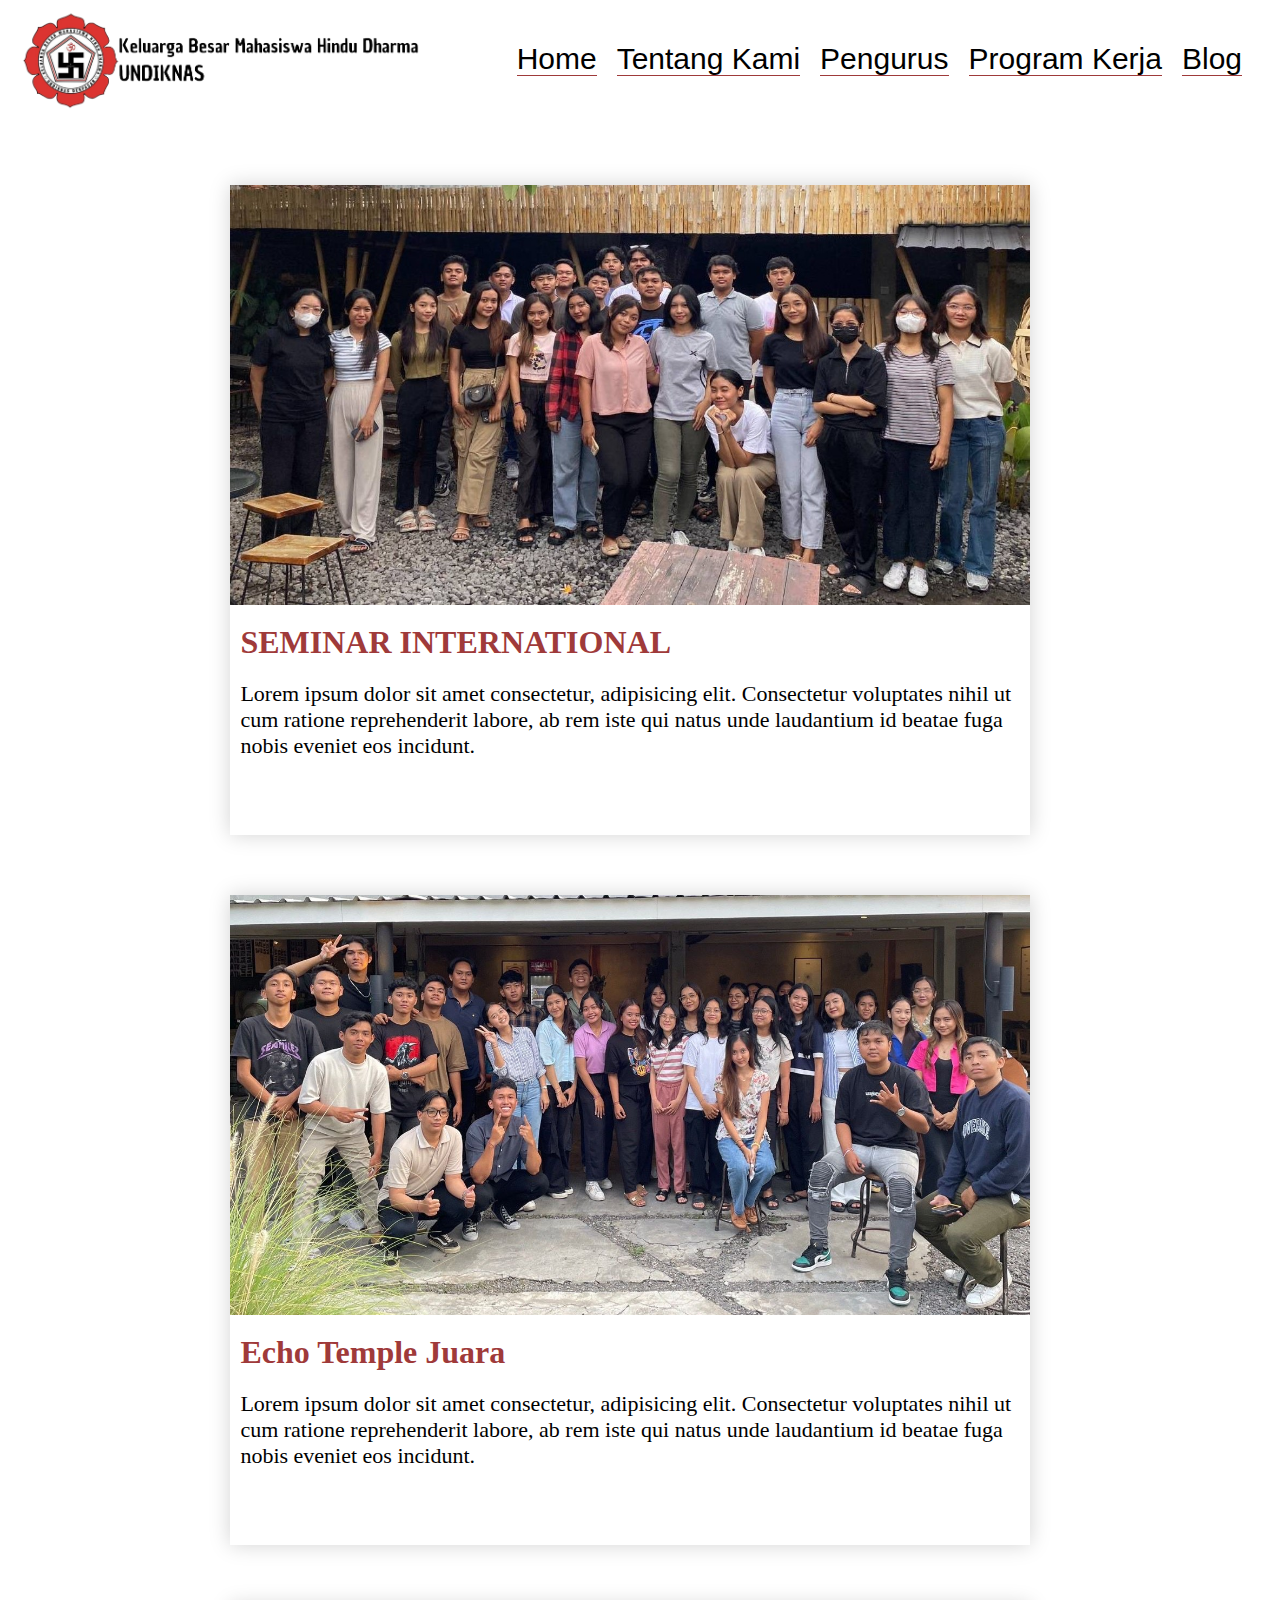
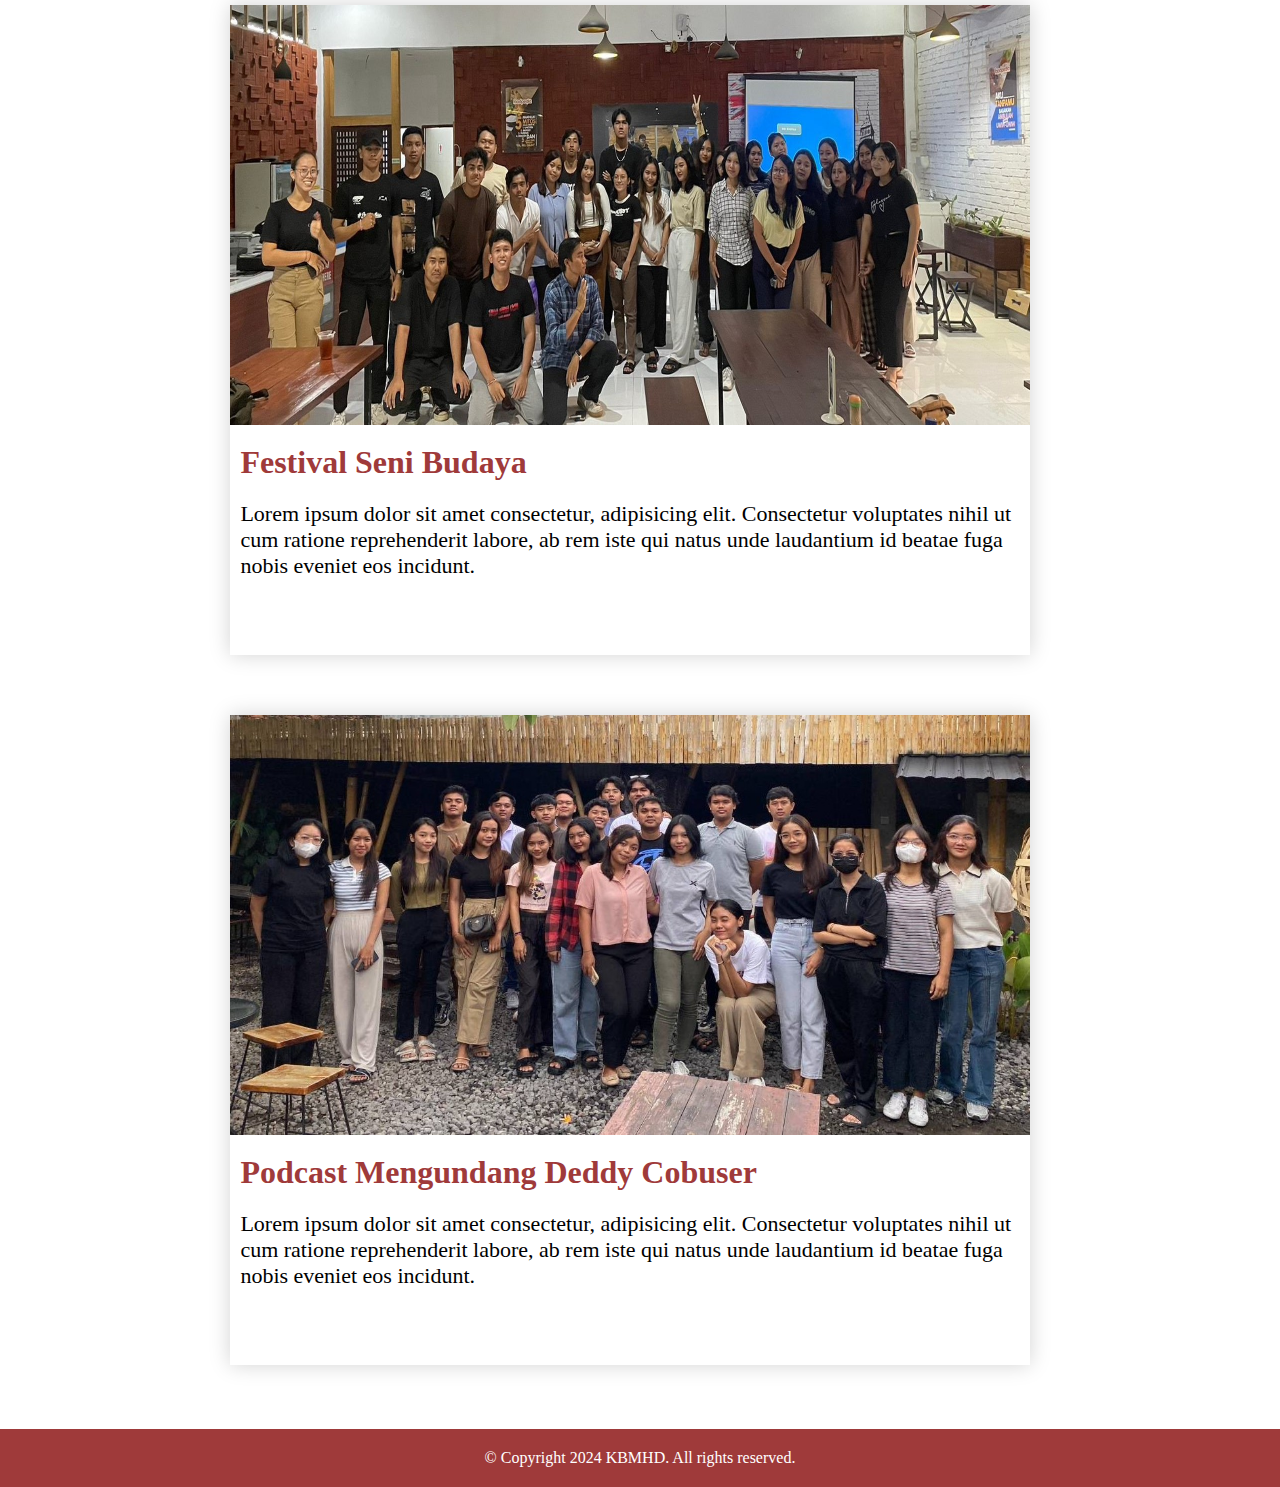
==== blog.html @ 5581fb47 "Langkah 15: Membuat blog html dan menstylenya" ====
<!DOCTYPE html>
<html lang="en">
<head>
    <meta charset="UTF-8">
    <meta name="viewport" content="width=device-width, initial-scale=1.0">
    <title>KBMHD</title>
    <link rel="stylesheet" href="style.css">
</head>
<body>
   <div class="navigasi">
        <nav>
            <img src="kbmhd logo di nav.png">
                <ul>
                    <li><a href="index.html">Home</a></li>
                    <li><a href="tentangkami.html">Tentang Kami</a></li>
                    <li><a href="pengurus.html">Pengurus</a></li>
                    <li><a href="proker.html">Program Kerja</a></li>
                    <li><a href="blog.html">Blog</a></li>
                </ul>
        </nav>
   </div>

<section>
    <div class="blog">
        <div class="blog_box">
            <img src="arsip.jpg">
            <div class="box_judul">SEMINAR INTERNATIONAL</div>
            <div class="blog_isi"> Lorem ipsum dolor sit amet consectetur, adipisicing elit. Consectetur voluptates nihil ut cum ratione reprehenderit labore, ab rem iste qui natus unde laudantium id beatae fuga nobis eveniet eos incidunt.</div>
        </div>
        <div class="blog_box">
            <img src="arsip2.jpg">
            <div class="box_judul">Echo Temple Juara</div>
            <div class="blog_isi"> Lorem ipsum dolor sit amet consectetur, adipisicing elit. Consectetur voluptates nihil ut cum ratione reprehenderit labore, ab rem iste qui natus unde laudantium id beatae fuga nobis eveniet eos incidunt.</div>
        </div>
        <div class="blog_box">
            <img src="arsip3.jpg">
            <div class="box_judul">Festival Seni Budaya</div>
            <div class="blog_isi"> Lorem ipsum dolor sit amet consectetur, adipisicing elit. Consectetur voluptates nihil ut cum ratione reprehenderit labore, ab rem iste qui natus unde laudantium id beatae fuga nobis eveniet eos incidunt.</div>
        </div>
        <div class="blog_box">
            <img src="arsip.jpg">
            <div class="box_judul">Podcast Mengundang Deddy Cobuser</div>
            <div class="blog_isi"> Lorem ipsum dolor sit amet consectetur, adipisicing elit. Consectetur voluptates nihil ut cum ratione reprehenderit labore, ab rem iste qui natus unde laudantium id beatae fuga nobis eveniet eos incidunt.</div>
        </div>
    </div>
</section>

    <section class="footer">
        <div class="isi">
            <p>© Copyright 2024 KBMHD. All rights reserved.</p>
        </div>
    </section>
</body>
</html>
---- style.css ----
*{
    padding: 0;
    margin: 0;
    text-decoration: none;
}

.navigasi{
    height: 100%;
    width: 100%;
}


nav {
    display: flex;
    align-items: center;
    justify-content: space-between;
    padding-top: 8px;
    padding-bottom: 5px;
    padding-left: 20px;
    padding-right: 30px;
}

nav img{
    width: 400px;
    display: inline;
}

nav ul li {
    display: inline-block;
    list-style-type: none;
    padding: 5px 8px;
}

nav ul li a{
    color: black;
    font-family: Impact, Haettenschweiler, 'Arial Narrow Bold', sans-serif;
    font-size: 30px;
    text-transform: capitalize;
    border-bottom: 1px solid #9f3a3a;
}

div nav ul li a:hover{
    color: #9f3a3a;
    transition: 0.4s;
    border-width: 3px;
}

.logokbmhd_dikonten img{
    width: 525px;
    position: absolute;
    bottom: 0;
    top: 230px;
    right: 220px;
    border-radius: 200px
}

.Home{
    width: 100%;
    height: 100%;
    padding-bottom: 70px;
}

.isi_dihome{
    font-style: italic;
    margin: 140px;
    margin-top: 120px;
    text-shadow: 1px 1px 1px #000000;
}

.isi_dihome h1{
    font-size: 40px;
    letter-spacing: 3px;
    text-transform: capitalize;
    margin: 20px;
    padding-left: 15px;
}

.isi_dihome h3{
    letter-spacing: 1px;
    font-size: 30px;
    text-align: left;
    line-height: 50px;
    width: 900px;
    margin: 20px;
    margin-top: 0;

}

.btn_dihome{
    background: #9f3a3a;
    color: rgba(247, 247, 247, 0.99);
    border: 1px solid #9f3a3a;
    font-family: Impact, Haettenschweiler, 'Arial Narrow Bold', sans-serif;
    font-size: 23px;
    padding: 18px 21px;
    border-radius: 15px;
    box-shadow: 1px 1px 4px #9f3a3a;
    position: relative;
    left: 20px;
    top: 10px;
}

.btn_dihome:hover{
    background: rgb(255, 255, 255);
    color: #000000;
    text-shadow: none;
    box-shadow: 1px 2px 1px 1px  #000000;
    transition: 0.5s;
    padding: 18px 23px;
    border: 1px solid #ffffff;
}

.Home_v2{
    width: 100%;
    padding: 50px 0;
    background-color: #9f3a3a;
    padding-bottom: 100px
}

.judul{
    font-family: Impact, Haettenschweiler, 'Arial Narrow Bold', sans-serif;
    color: white;
    font-weight: normal;
    text-align: center;
}

.judul h1{
    font-size: 30px;
    font-weight: normal;
    opacity: 0.7;
    padding-bottom: 10px;
    padding-top: 10px;
}

.judul h3{
    font-size: 50px;
    font-weight: normal;
    padding-top: 10px;
    line-height: 35px;
}

.box {
    display: flex;
    justify-content: center;
    align-items: center;
    min-width: 400px;
    flex-wrap: wrap;
    padding-top: 40px;
}

.divisi{
    height: 330px;
    width: 250px;
    padding: 50px 30px;
    background: white;
    margin: 40px;
    position: relative;
    overflow: hidden;
    text-align: center;
    border-radius: 20px;
}

.divisi img{
    width: 100px;
}

.divisi h3{
    font-size: 20px;
    font-weight: normal;
    line-height: 20px;
    padding-top: 20px;
    font-family: Impact, Haettenschweiler, 'Arial Narrow Bold', sans-serif;
}

.divisi h5{
    font-weight: normal;
    font-size: 25px;
    font-family: Impact, Haettenschweiler, 'Arial Narrow Bold', sans-serif;
}

.isibox{
    padding-top: 10px;
    letter-spacing: 1px;
    font-size: 18px;
}

.divisi:hover{
    background-color: #9f3a3a;
    color: white;
    border: 1px solid #9f3a3a;
    border-radius: 20px;
    box-shadow: 5px 5px 5px #000000;
    transition: 0.5s;
    padding-top: 40px;
    width: 252px;
}

.Home_v3{
    width: 100%;
    padding: 50px 0;
    background-color: #ffffff;
    padding-bottom: 100px
}

.judul_dihome3{
    font-family: Impact, Haettenschweiler, 'Arial Narrow Bold', sans-serif;
    color: rgb(0, 0, 0);
    font-weight: normal;
    text-align: center;
}

.judul_dihome3 h1{
    font-size: 50px;
    font-weight: normal;
    padding-top: 10px;
    line-height: 35px;
    margin-top: 70px;
}

.judul_dihome3 h3{
    font-size: 70px;
    font-weight: normal;
    padding-top: 30px;
    line-height: 35px;
    letter-spacing: 1px;
    color: #9f3a3a;
    margin-bottom: 70px;
}

.box_dihome3{
    display: flex;
    justify-content: center;
    align-items: center;
    min-width: 400px;
    flex-wrap: wrap;    
}

.isibox_dihome3{
    height: 400px;
    width: 800px;
    background: rgb(255, 255, 255);
    position: relative;
    overflow: hidden;
    text-align: center;
    box-shadow: 3px 3px 5px #9f3a3a;
    margin: 30px;
}

.isibox_dihome3 img{
    width: 800px;
}

#foto2{
    width: 79p0x;
    height: 410px;
}

#foto3{
    width: 900px;
    height: 400px;
}

.isibox_dihome3:hover{
    box-shadow: 10px 10px 20px #9f3a3a;
    transition: 0.3s;
}

.footer{
    bottom: 0;
    width: 100%;
    background-color: #9f3a3a;
    color: white;
    text-align: center;
    padding-top: 20px;
    padding-bottom: 20px;
}

.isi_about {
    font-style: italic;
    margin: 140px;
    margin-top: 120px;
    text-shadow: 1px 1px 1px #000000;
}
.isi_about .isi_judul {
    font-family: Impact, Haettenschweiler, 'Arial Narrow Bold', sans-serif;
    font-style: normal;
    font-size: 60px;
    text-shadow: none;
    text-align: center;
}
.isi_dihome2 {
    display: flex;
    margin-bottom: 0;
    justify-content: center;
    gap: 1px;
}
.isi_kotak {
    height: 250px;
    width: 330px;
    padding: 50px 30px;
    background: white;
    margin: 10px;
    position: relative;
    overflow: hidden;
    text-align: center;
    border-radius: 20px;
    box-shadow: 0 0 10px #00000017;
}
.isi_kotak:hover {
    box-shadow: 0 0 10px#000000;
}
.isi_kotak_judul {
    margin-top: 10%;
    font-size: 40px;
}
.isi_kotak_teks {
    font-size: 20px;
    margin-top: 20px;
}
.isi_foto {
    width: 1000px;
    height: 1500px;
    padding: 50px;
    margin: auto;
    margin-bottom: 200px;
    background-image: url("arsip.jpg");
    border-radius: 20px;
}
.isi_judul2 {
    font-family: Impact, Haettenschweiler, 'Arial Narrow Bold', sans-serif;
    font-style: normal;
    font-size: 50px;
    text-shadow: none;
    text-align: center;
}
.isi_pengurus {
    display: flex;
    flex-direction: column;
    justify-content: center;
    align-items: center; 
    width: 100%;
    background-color: #9f3a3a;
    box-shadow: 0 0 40px;
    padding-top: 100px;
    padding-bottom: 100px;
}
.kotak_pengurus {
    background-color: #ffffff;
    margin-top: 2%;
    margin-bottom: 2%;
    width: 300px;
    height: 500px;
    text-align: center;
    font-size: 30px;
    padding-top: 20px;
    border-radius: 10px;
    overflow: hidden;
}
.foto_pengurus {
    background-color: #9f3a3a;
    width: 300px;
    height: 448px;
    margin-top: 20px;
}
.foto_pengurus img {
    width: 100%;
    height: 100%;
    z-index: -2;
}
.kotak_berjajar {
    display: flex;
    gap: 200px;
}
.background1 {
    background-color: #9f3a3a;
}
.kotak_proker  {
    background-image: url("latar\ coklat.png");
    background-attachment: fixed;
    background-size: cover;
    width: 100%;
    box-shadow: 0 0 10px;
    padding-top: 20px;
    padding-bottom: 20px;
    margin-top: 250px;
}
.judul_isi {
    text-align: center;
    font-size: 40px;
    font-weight: bold;
    margin-top: 20px;
    margin-bottom: 20px;
}
.kotak_proker div p {
    font-size: 22px;
    text-align: justify;
    margin-left: 30%;
    margin-right: 30%;
    margin-bottom: 50px;
}
.proker_foto {
    display: flex;
    justify-content: center;
    align-items: center;
    margin-bottom: 20px;
}
.proker_foto img {
    width: 800px;
    margin: auto;
    box-shadow: 0 0 14px;
}
.blog {
    margin-left: 18%;
    padding-top: 10px;
    width: 820px;
    height: auto;
    margin-bottom: 5%;
}
.blog_box {
    margin-top: 60px;
    overflow: hidden;
    max-width: 800px;
    background-color: #ffffff;
    box-shadow: 0 0 20px #0000002d;
    height: 650px;
} 
.blog_box img {
    height: 420px;
    width: 800px;
}
.box_judul {
    font-size: 32px;
    font-weight: bold;
    margin-left: 10px;
    margin-top: 15px;
    color: #9f3a3a;
}
.blog_isi {
    font-size: 22px;
    margin-left: 10px;
    margin-right: 10px;
    margin-top: 20px;
}
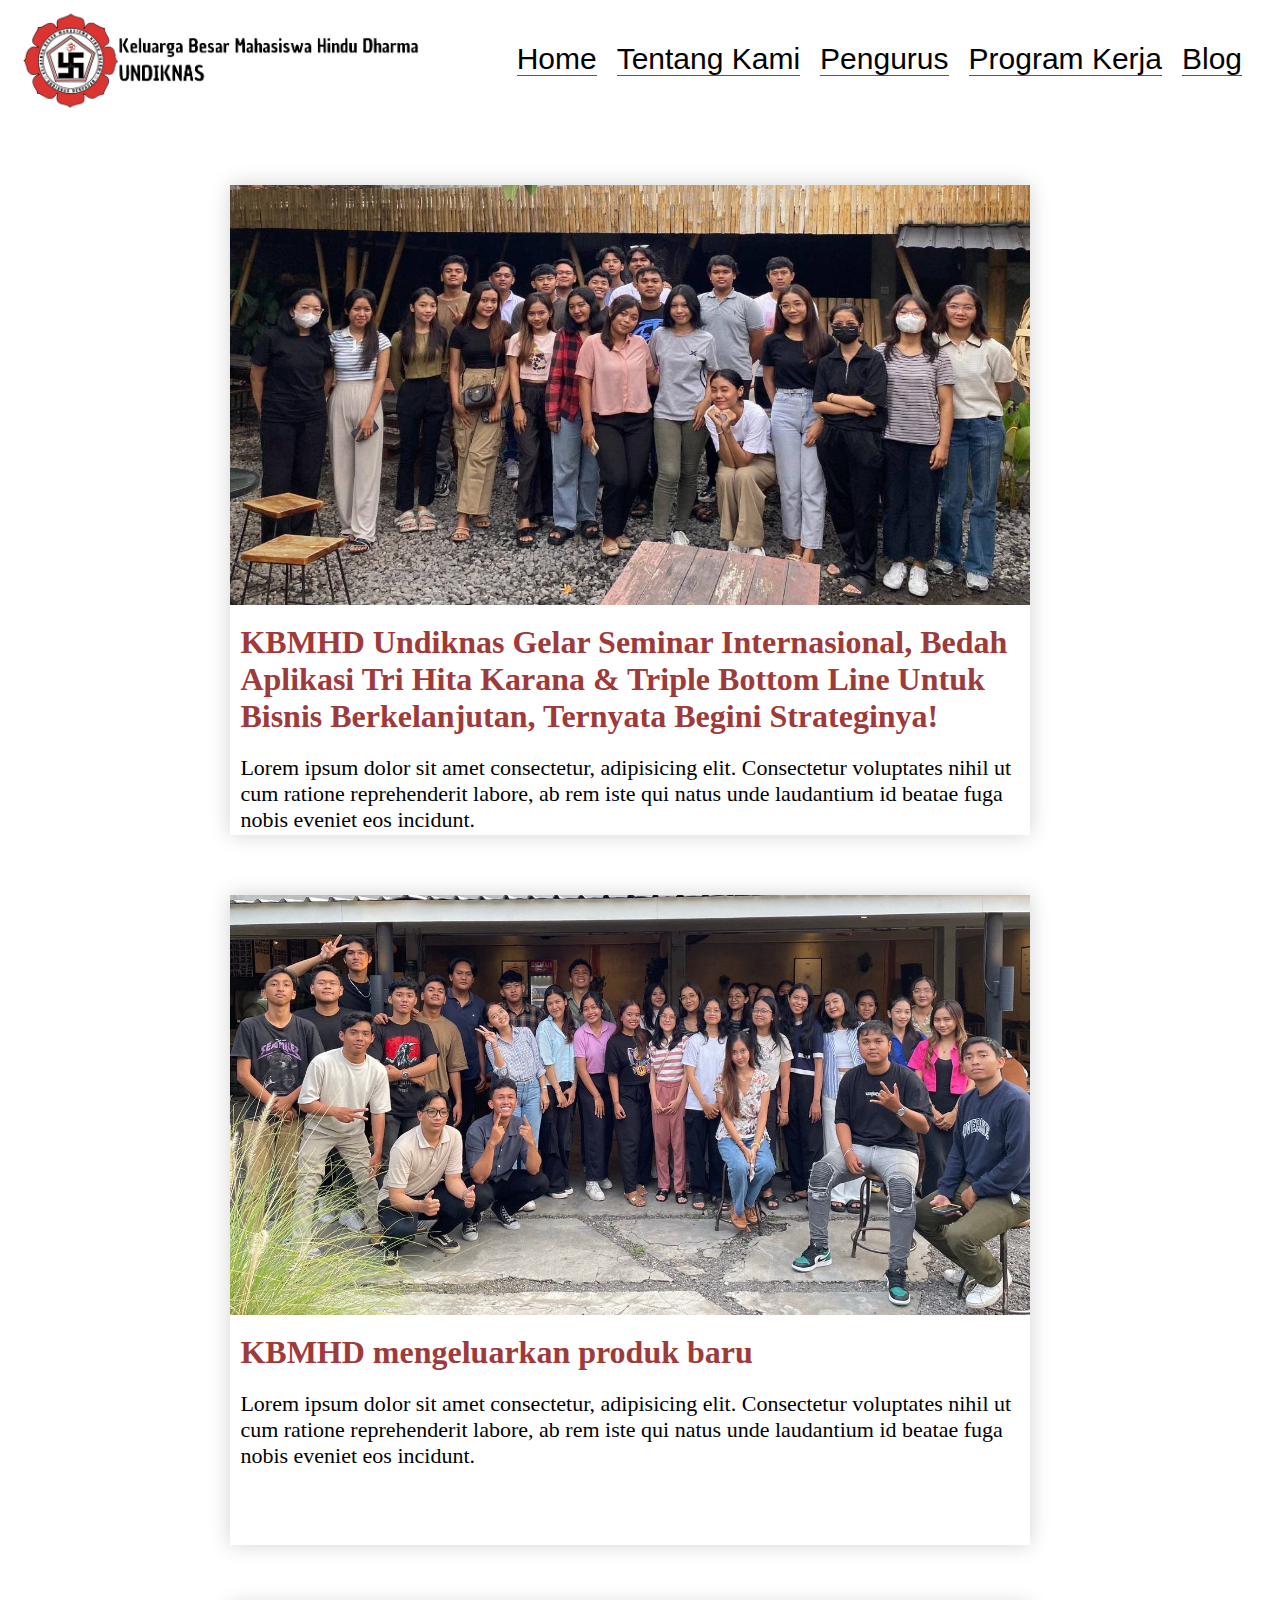
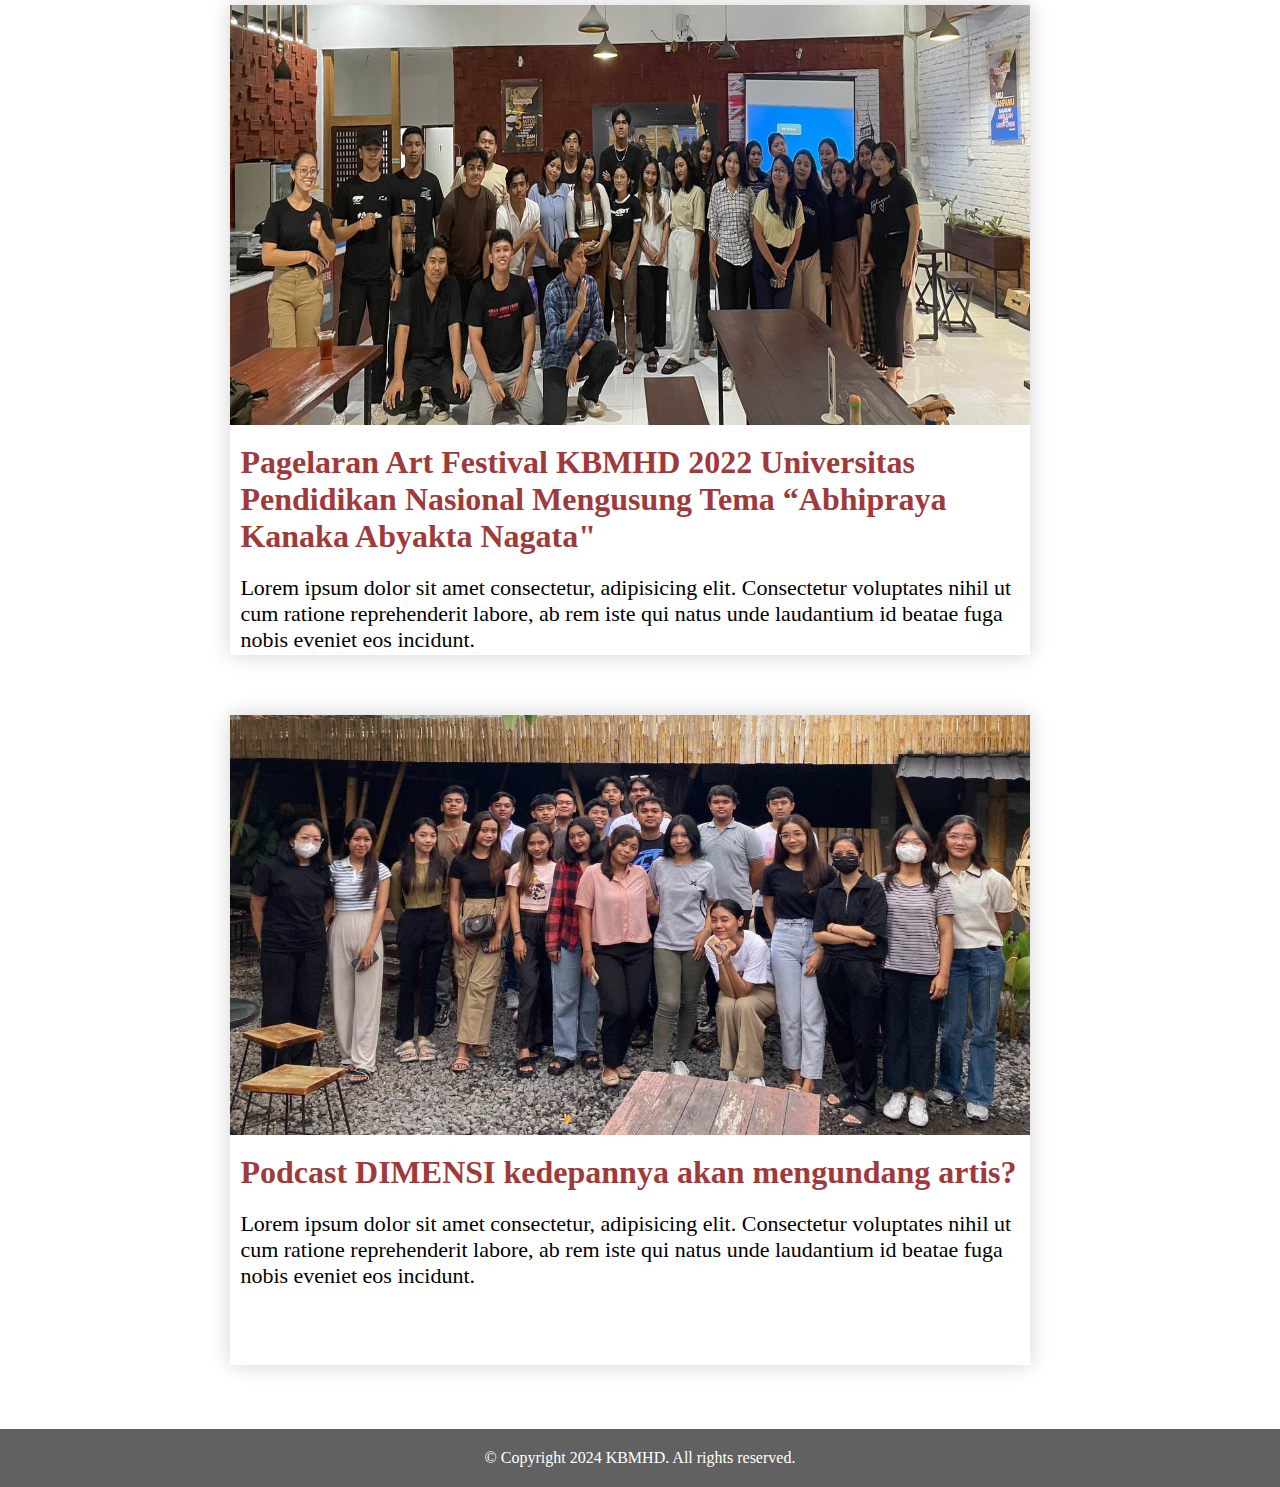
==== commit d951c501: "Langkah 16 : Memperbaiki sedikit stylenya" ====
--- a/blog.html
+++ b/blog.html
@@ -24,22 +24,22 @@
     <div class="blog">
         <div class="blog_box">
             <img src="arsip.jpg">
-            <div class="box_judul">SEMINAR INTERNATIONAL</div>
+            <div class="box_judul">KBMHD Undiknas Gelar Seminar Internasional, Bedah Aplikasi Tri Hita Karana & Triple Bottom Line Untuk Bisnis Berkelanjutan, Ternyata Begini Strateginya!</div>
             <div class="blog_isi"> Lorem ipsum dolor sit amet consectetur, adipisicing elit. Consectetur voluptates nihil ut cum ratione reprehenderit labore, ab rem iste qui natus unde laudantium id beatae fuga nobis eveniet eos incidunt.</div>
         </div>
         <div class="blog_box">
             <img src="arsip2.jpg">
-            <div class="box_judul">Echo Temple Juara</div>
+            <div class="box_judul">KBMHD mengeluarkan produk baru</div>
             <div class="blog_isi"> Lorem ipsum dolor sit amet consectetur, adipisicing elit. Consectetur voluptates nihil ut cum ratione reprehenderit labore, ab rem iste qui natus unde laudantium id beatae fuga nobis eveniet eos incidunt.</div>
         </div>
         <div class="blog_box">
             <img src="arsip3.jpg">
-            <div class="box_judul">Festival Seni Budaya</div>
+            <div class="box_judul">Pagelaran Art Festival KBMHD 2022 Universitas Pendidikan Nasional Mengusung Tema “Abhipraya Kanaka Abyakta Nagata"</div>
             <div class="blog_isi"> Lorem ipsum dolor sit amet consectetur, adipisicing elit. Consectetur voluptates nihil ut cum ratione reprehenderit labore, ab rem iste qui natus unde laudantium id beatae fuga nobis eveniet eos incidunt.</div>
         </div>
         <div class="blog_box">
             <img src="arsip.jpg">
-            <div class="box_judul">Podcast Mengundang Deddy Cobuser</div>
+            <div class="box_judul">Podcast DIMENSI kedepannya akan mengundang artis?</div>
             <div class="blog_isi"> Lorem ipsum dolor sit amet consectetur, adipisicing elit. Consectetur voluptates nihil ut cum ratione reprehenderit labore, ab rem iste qui natus unde laudantium id beatae fuga nobis eveniet eos incidunt.</div>
         </div>
     </div>
--- a/style.css
+++ b/style.css
@@ -268,7 +268,7 @@
 .footer{
     bottom: 0;
     width: 100%;
-    background-color: #9f3a3a;
+    background-color: #616161;
     color: white;
     text-align: center;
     padding-top: 20px;
@@ -279,7 +279,7 @@
     font-style: italic;
     margin: 140px;
     margin-top: 120px;
-    text-shadow: 1px 1px 1px #000000;
+    text-shadow: 1px 1px 1px #9f3a3a;
 }
 .isi_about .isi_judul {
     font-family: Impact, Haettenschweiler, 'Arial Narrow Bold', sans-serif;
@@ -323,7 +323,7 @@
     padding: 50px;
     margin: auto;
     margin-bottom: 200px;
-    background-image: url("arsip.jpg");
+    background-image: url("arsip3.jpg");
     border-radius: 20px;
 }
 .isi_judul2 {
@@ -339,25 +339,25 @@
     justify-content: center;
     align-items: center; 
     width: 100%;
-    background-color: #9f3a3a;
     box-shadow: 0 0 40px;
     padding-top: 100px;
     padding-bottom: 100px;
 }
 .kotak_pengurus {
-    background-color: #ffffff;
+    background-color: #9f3a3a;
     margin-top: 2%;
     margin-bottom: 2%;
     width: 300px;
     height: 500px;
     text-align: center;
     font-size: 30px;
+    font-weight: bold;
     padding-top: 20px;
     border-radius: 10px;
     overflow: hidden;
 }
 .foto_pengurus {
-    background-color: #9f3a3a;
+    background-color: #ffffff;
     width: 300px;
     height: 448px;
     margin-top: 20px;
@@ -369,13 +369,14 @@
 }
 .kotak_berjajar {
     display: flex;
-    gap: 200px;
+    gap: 50px;
 }
 .background1 {
+    background-color: white;
+    
+}
+.kotak_proker  {
     background-color: #9f3a3a;
-}
-.kotak_proker  {
-    background-image: url("latar\ coklat.png");
     background-attachment: fixed;
     background-size: cover;
     width: 100%;
